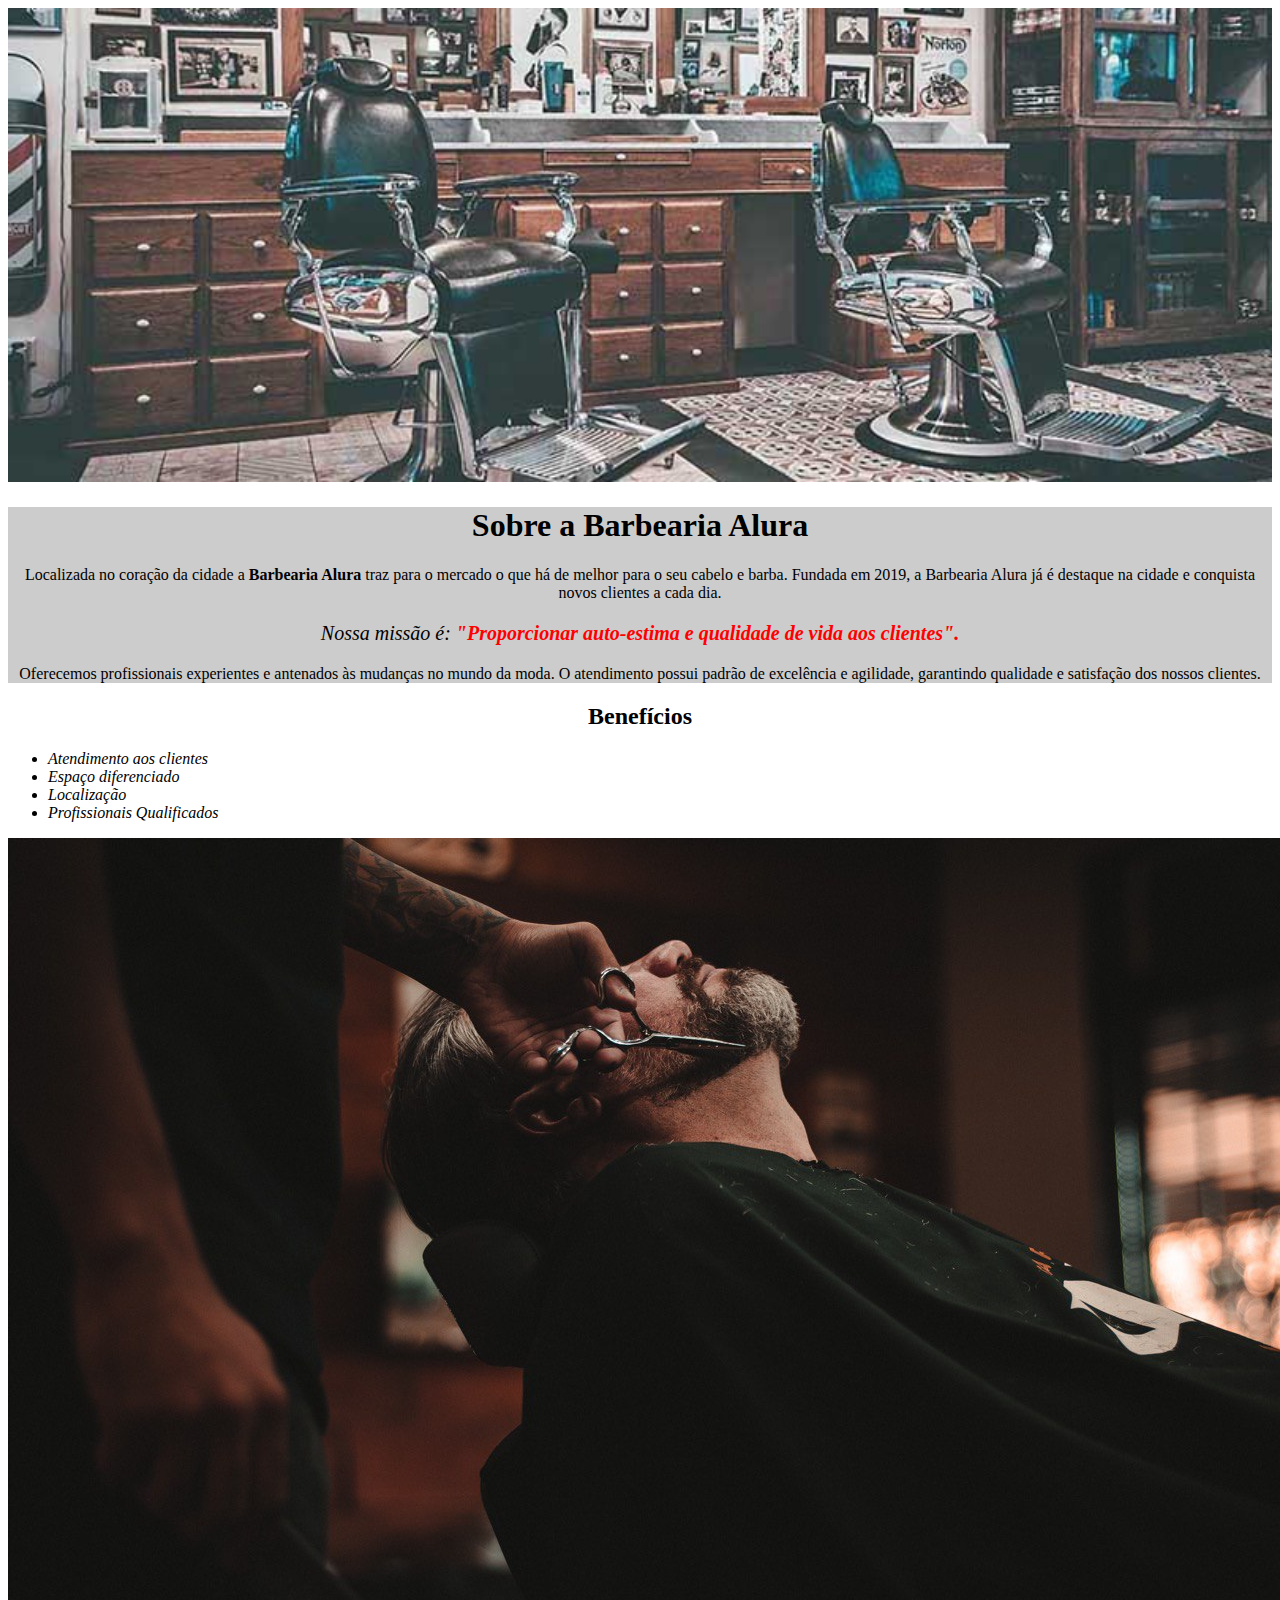
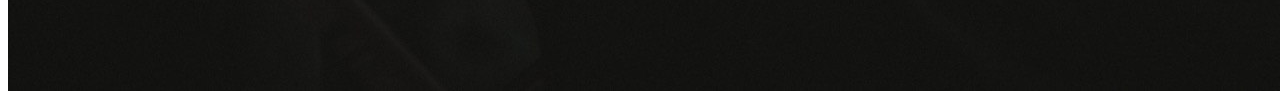
==== index.html @ 3b1e7049 "Criando Barbearia Alura" ====
<!DOCTYPE html>
<html lang="pt-br">
<head>
    <meta charset="UTF-8">
    <meta http-equiv="X-UA-Compatible" content="IE=edge">
    <meta name="viewport" content="width=device-width, initial-scale=1.0">
    <link rel="stylesheet" href="style.css">
    <title>Barbearia Alura</title>
</head>
        <body>
            <img id="banner" src="banner.jpg">
            <div class="principal">
                <h1>Sobre a Barbearia Alura</h1>
                <p>Localizada no coração da cidade a <strong>Barbearia Alura</strong>  traz para o mercado o que há de melhor para o seu cabelo e barba. 
                    Fundada em 2019, a Barbearia Alura já é destaque na cidade e conquista novos clientes a cada dia. </p> 
                <p id="missao"  style="font-size: 20px"><em>Nossa missão é:<strong> "Proporcionar auto-estima e qualidade de vida aos clientes".</strong></em> </p> 

                <p>Oferecemos profissionais experientes e antenados às mudanças no mundo da moda. O atendimento possui padrão de 
                    excelência e agilidade, garantindo qualidade e satisfação dos nossos clientes.</p> 
            </div>
        
            <div class="beneficios">
                <h2>Benefícios</h2>
                <ul>
                    <li class="itens">Atendimento aos clientes</li>
                    <li class="itens">Espaço diferenciado</li>
                    <li class="itens">Localização</li>
                    <li class="itens">Profissionais Qualificados</li>
                </ul>
                <img src="beneficios.jpg">
            </div>    
        </body>        
</html>
---- style.css ----
#banner {
    width: 100%;
}
.principal {
    background-color: #cccccc;
}
h1 {
    text-align: center;
}
p {
    text-align: center;
}

#missao {
    font-size: 20px;

}
em strong {
    color: red;
}

.itens {
    font-style: italic;
}
.beneficios {
    background: white;
}
h2{
    text-align: center;
}
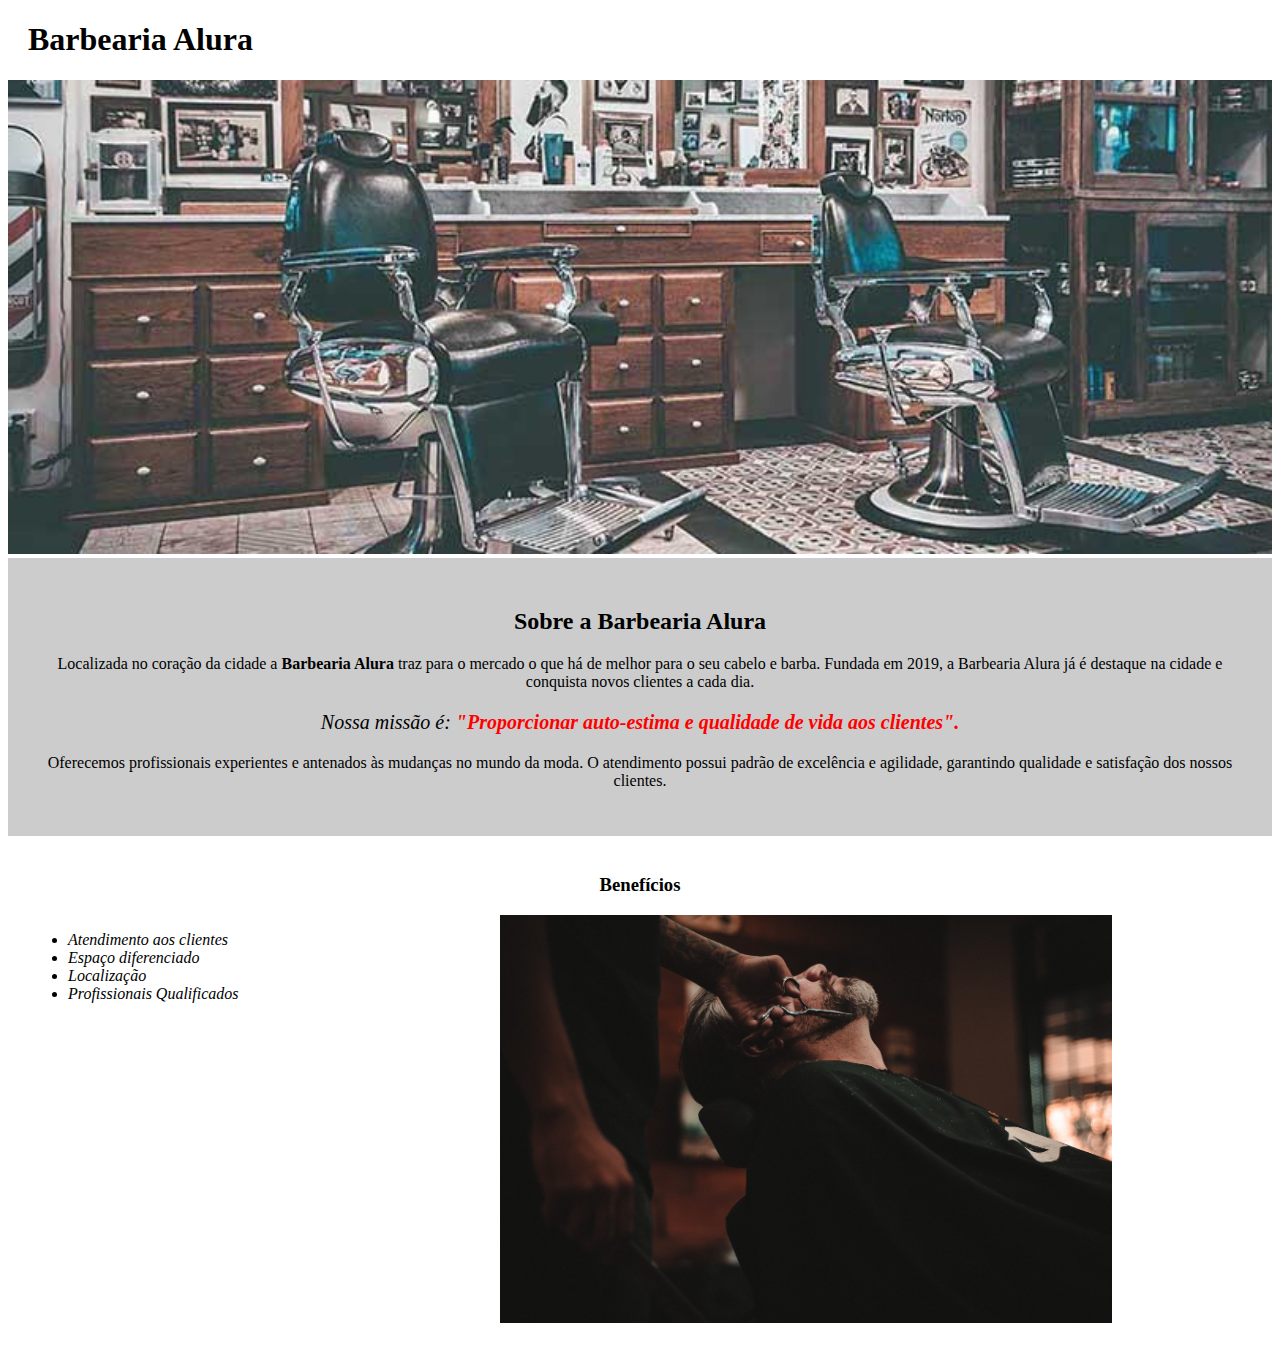
==== commit 73a383e9: "Pagina 2 do site" ====
--- a/index.html
+++ b/index.html
@@ -7,10 +7,14 @@
     <link rel="stylesheet" href="style.css">
     <title>Barbearia Alura</title>
 </head>
-        <body>
+       
+<header>
+    <h1 class="titulo-principal">Barbearia Alura</h1>
+</header>
+    <body>
             <img id="banner" src="banner.jpg">
             <div class="principal">
-                <h1>Sobre a Barbearia Alura</h1>
+                <h2 class="titulo-centralizado">Sobre a Barbearia Alura</h2>
                 <p>Localizada no coração da cidade a <strong>Barbearia Alura</strong>  traz para o mercado o que há de melhor para o seu cabelo e barba. 
                     Fundada em 2019, a Barbearia Alura já é destaque na cidade e conquista novos clientes a cada dia. </p> 
                 <p id="missao"  style="font-size: 20px"><em>Nossa missão é:<strong> "Proporcionar auto-estima e qualidade de vida aos clientes".</strong></em> </p> 
@@ -20,14 +24,14 @@
             </div>
         
             <div class="beneficios">
-                <h2>Benefícios</h2>
+                <h3 class="titulo-centralizado">Benefícios</h3>
                 <ul>
                     <li class="itens">Atendimento aos clientes</li>
                     <li class="itens">Espaço diferenciado</li>
                     <li class="itens">Localização</li>
                     <li class="itens">Profissionais Qualificados</li>
                 </ul>
-                <img src="beneficios.jpg">
+                <img src="beneficios.jpg" class="imagembeneficio">
             </div>    
         </body>        
 </html>--- a/style.css
+++ b/style.css
@@ -1,20 +1,26 @@
 #banner {
     width: 100%;
 }
+.titulo-principal {
+    padding-left: 20px;
+}
 .principal {
     background-color: #cccccc;
+    padding: 30px;
 }
-h1 {
+
+.titulo-centralizado {
     text-align: center;
 }
+
 p {
     text-align: center;
 }
 
 #missao {
     font-size: 20px;
+}
 
-}
 em strong {
     color: red;
 }
@@ -22,9 +28,20 @@
 .itens {
     font-style: italic;
 }
+
 .beneficios {
     background: white;
+    padding: 20px;
 }
-h2{
-    text-align: center;
+
+ul {
+    display: inline-block;
+    vertical-align: top;
+    width: 20%;
+    margin-right: 15%;
+}
+
+.imagembeneficio {
+    width: 50%;
+
 }